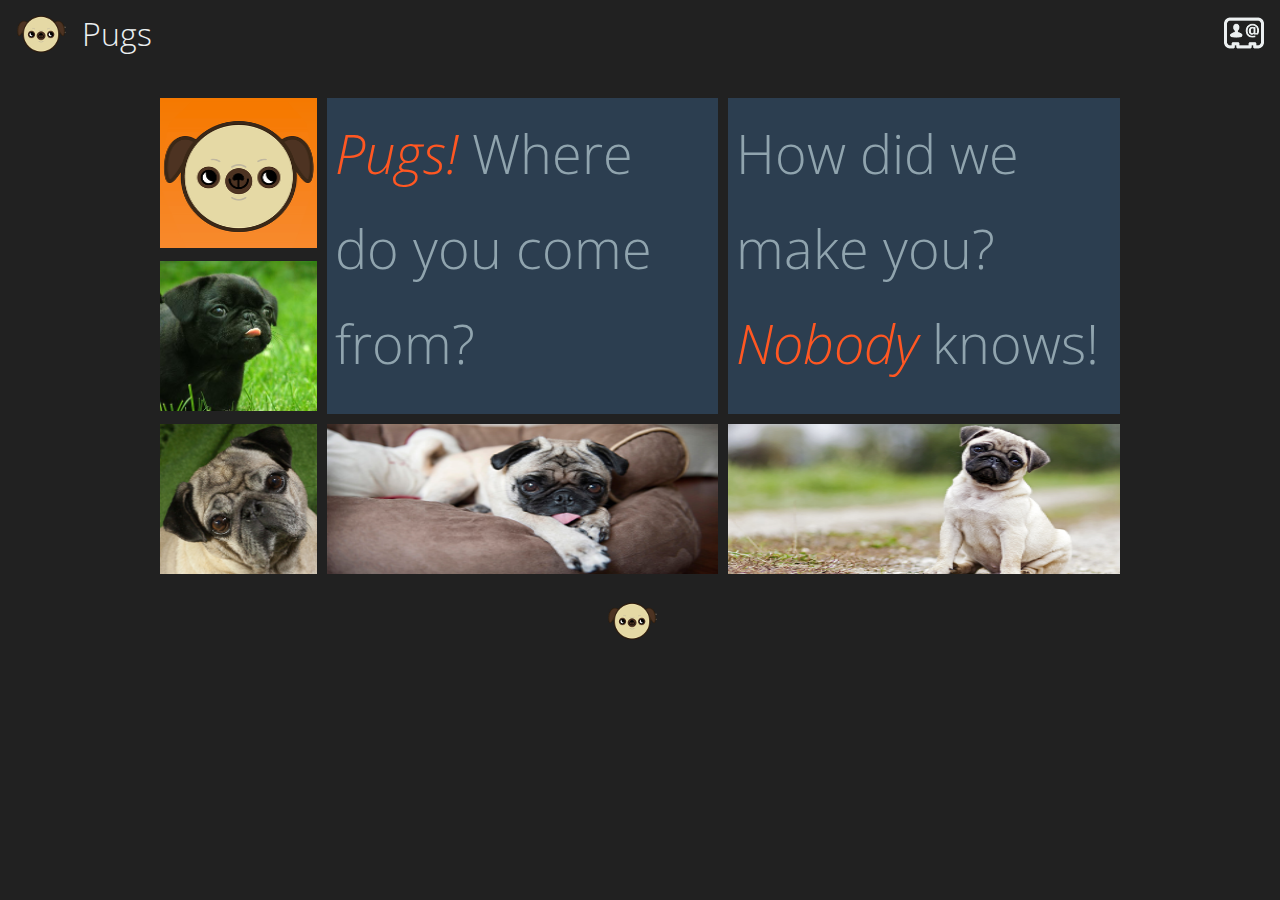
==== index.html @ f7b90b52 "Moved completed project to Github project" ====
<!DOCTYPE html>
<html lang="en">
<head>
  <meta charset="UTF-8">
  <meta name="viewport" content="width=device-width, initial-scale=1.0">
  <meta http-equiv="X-UA-Compatible" content="ie=edge">
  <link rel="stylesheet" href="main.css">
  <title>Pugs, YA</title>
</head>
<body>
  <header>
    <span class='header-logo'>
      <img src="img/pug-ico_50w.png" alt="A Pug">
      <span>Pugs</span>
    </span>
    <span class='header-contact'>
      <a href="contact.html">
        <span class='header-contact-text'>Contact</span>
        <img src="img/contact-ico-40w.png" alt="Contact Icon">
      </a>
    </span>
  </header>
  <section class='container-home grid--fluid'>
    <div class="grid__row">
      <div class="grid__col2">
          <img class='bg--orange margin-shiv' src="img/pug-logo-150w.png" alt="">
          <img class='' src="img/pug1-150w.png" alt="">
      </div>
      <div class="grid__col5">
        <div class="text--xl well"><i class='highlight'>Pugs!</i> Where do you come from?</div>
      </div>
      <div class="grid__col5">
        <div class="text--xl well"> How did we make you? <i class='highlight'>Nobody</i> knows!</div>
      </div>
    </div>
    <div class="grid__row">
      <div class="grid__col2">
        <img src="img/pug4-150w.png" alt=""></div>
      <div class="grid__col5">
        <img src="img/pug2-150h.png" alt=""></div>
      <div class="grid__col5">
        <img src="img/pug3-150h.png" alt=""></div>
    </div>
  </section>

  <footer>
    <span class='footer-logo'>
      <img src="img/pug-ico_50w.png" alt="A Pug">
    </span>
  </footer>
</body>
</html>
---- main.css ----
/* CSS Mini Reset */
@import url("https://fonts.googleapis.com/css?family=Open+Sans:300,400,700");
* {
  box-sizing: border-box; }

html, body, div, form, fieldset, legend, label {
  margin: 0;
  padding: 0; }

table {
  border-collapse: collapse;
  border-spacing: 0; }

th, td {
  text-align: left;
  vertical-align: top; }

h1, h2, h3, h4, h5, h6, th, td, caption {
  font-weight: normal; }

img {
  border: 0; }

a {
  text-decoration: none;
  margin: 0;
  padding: 0; }

body {
  font-family: 'Open Sans', sans-serif;
  font-size: 10px;
  background: #212121;
  color: #ecf0f1; }
  body a {
    color: #ecf0f1; }
    body a:hover {
      color: white; }
  body h1 {
    font-size: 2rem; }

.grid, .grid--fluid {
  box-sizing: border-box;
  position: relative;
  margin: 0 auto;
  padding: 0;
  width: 100%; }

.grid--fluid {
  max-width: 960px; }

.grid__row {
  display: flex; }

.grid__col1 {
  position: relative;
  width: 8.333%;
  float: left;
  margin-right: 10px;
  margin-bottom: 10px; }
  .grid__col1:first-child {
    margin-left: 0; }
  .grid__col1:last-child {
    margin-right: 0; }

.grid__offset-by-1 {
  margin-left: 8.333%;
  margin-right: 10px; }

.grid__col2 {
  position: relative;
  width: 16.666%;
  float: left;
  margin-right: 10px;
  margin-bottom: 10px; }
  .grid__col2:first-child {
    margin-left: 0; }
  .grid__col2:last-child {
    margin-right: 0; }

.grid__offset-by-2 {
  margin-left: 16.666%;
  margin-right: 10px; }

.grid__col3 {
  position: relative;
  width: 24.999%;
  float: left;
  margin-right: 10px;
  margin-bottom: 10px; }
  .grid__col3:first-child {
    margin-left: 0; }
  .grid__col3:last-child {
    margin-right: 0; }

.grid__offset-by-3 {
  margin-left: 24.999%;
  margin-right: 10px; }

.grid__col4 {
  position: relative;
  width: 33.332%;
  float: left;
  margin-right: 10px;
  margin-bottom: 10px; }
  .grid__col4:first-child {
    margin-left: 0; }
  .grid__col4:last-child {
    margin-right: 0; }

.grid__offset-by-4 {
  margin-left: 33.332%;
  margin-right: 10px; }

.grid__col5 {
  position: relative;
  width: 41.665%;
  float: left;
  margin-right: 10px;
  margin-bottom: 10px; }
  .grid__col5:first-child {
    margin-left: 0; }
  .grid__col5:last-child {
    margin-right: 0; }

.grid__offset-by-5 {
  margin-left: 41.665%;
  margin-right: 10px; }

.grid__col6 {
  position: relative;
  width: 49.998%;
  float: left;
  margin-right: 10px;
  margin-bottom: 10px; }
  .grid__col6:first-child {
    margin-left: 0; }
  .grid__col6:last-child {
    margin-right: 0; }

.grid__offset-by-6 {
  margin-left: 49.998%;
  margin-right: 10px; }

.grid__col7 {
  position: relative;
  width: 58.331%;
  float: left;
  margin-right: 10px;
  margin-bottom: 10px; }
  .grid__col7:first-child {
    margin-left: 0; }
  .grid__col7:last-child {
    margin-right: 0; }

.grid__offset-by-7 {
  margin-left: 58.331%;
  margin-right: 10px; }

.grid__col8 {
  position: relative;
  width: 66.664%;
  float: left;
  margin-right: 10px;
  margin-bottom: 10px; }
  .grid__col8:first-child {
    margin-left: 0; }
  .grid__col8:last-child {
    margin-right: 0; }

.grid__offset-by-8 {
  margin-left: 66.664%;
  margin-right: 10px; }

.grid__col9 {
  position: relative;
  width: 74.997%;
  float: left;
  margin-right: 10px;
  margin-bottom: 10px; }
  .grid__col9:first-child {
    margin-left: 0; }
  .grid__col9:last-child {
    margin-right: 0; }

.grid__offset-by-9 {
  margin-left: 74.997%;
  margin-right: 10px; }

.grid__col10 {
  position: relative;
  width: 83.33%;
  float: left;
  margin-right: 10px;
  margin-bottom: 10px; }
  .grid__col10:first-child {
    margin-left: 0; }
  .grid__col10:last-child {
    margin-right: 0; }

.grid__offset-by-10 {
  margin-left: 83.33%;
  margin-right: 10px; }

.grid__col11 {
  position: relative;
  width: 91.663%;
  float: left;
  margin-right: 10px;
  margin-bottom: 10px; }
  .grid__col11:first-child {
    margin-left: 0; }
  .grid__col11:last-child {
    margin-right: 0; }

.grid__offset-by-11 {
  margin-left: 91.663%;
  margin-right: 10px; }

.grid__col12 {
  position: relative;
  width: 99.996%;
  float: left;
  margin-right: 10px;
  margin-bottom: 10px; }
  .grid__col12:first-child {
    margin-left: 0; }
  .grid__col12:last-child {
    margin-right: 0; }

.grid__offset-by-12 {
  margin-left: 99.996%;
  margin-right: 10px; }

.grid__row--border {
  border: 1px solid black; }

.grid__col--center {
  text-align: center; }

.btn {
  background-color: #FF5722;
  color: #ecf0f1;
  width: 150px;
  text-align: center;
  transition: all 0.25s;
  cursor: pointer; }
  .btn:hover {
    background-color: #ffa588;
    color: #1d2628; }
  .btn:active {
    background-color: #bb2d00;
    color: #1d2628; }

.well {
  background: #2c3e50;
  padding: 0.5rem;
  color: #90A4AE;
  display: inline-block;
  overflow: hidden; }

form {
  text-align: right;
  font-size: 2rem; }
  form input, form textarea {
    font-size: 2rem;
    color: #2c3e50;
    margin-bottom: 2rem;
    width: 50%;
    vertical-align: top; }

header {
  align-items: center;
  color: #ecf0f1;
  display: flex;
  font-size: 2rem;
  font-weight: 300;
  justify-content: space-between;
  padding: 0.5rem 1rem;
  user-select: none; }
  header .header-logo {
    align-items: center;
    display: flex; }
    header .header-logo img {
      margin-right: 1rem; }
  header .header-contact {
    cursor: pointer; }
    header .header-contact a {
      display: flex;
      align-items: center; }
    header .header-contact:hover > a > .header-contact-text {
      opacity: 0.75;
      -webkit-transform: translate(-1rem);
      -moz-transform: translate(-1rem);
      -ie-transform: translate(-1rem);
      -o-transform: translate(-1rem);
      transform: translate(-1rem); }
    header .header-contact .header-contact-text {
      font-size: 1.5rem;
      opacity: 0;
      transition: all 1s; }

footer {
  align-items: center;
  display: flex;
  font-size: 2rem;
  font-weight: 300;
  justify-content: center;
  padding: 0.5rem 1rem;
  user-select: none; }
  footer .footer-logo {
    align-items: center;
    display: flex; }
    footer .footer-logo img {
      margin-right: 1rem; }

.center-block {
  margin: 0 auto;
  text-align: center; }

.form-title {
  margin-bottom: 2rem; }

.submit {
  margin-bottom: 5rem; }

.container-home {
  padding-top: 2rem;
  user-select: none; }
  .container-home .bg--orange {
    background: #FF5722; }
  .container-home img {
    width: 100%;
    max-height: 150px;
    padding: 0;
    cursor: pointer;
    transition: all 0.5s; }
    .container-home img:hover {
      -webkit-transform: scale(1.02);
      -moz-transform: scale(1.02);
      -ie-transform: scale(1.02);
      -o-transform: scale(1.02);
      transform: scale(1.02); }
  .container-home .margin-shiv {
    margin-bottom: 10px; }
  .container-home .text--xl {
    font-size: 3.4rem;
    font-weight: 300;
    line-height: 1.75;
    height: 100%; }
  .container-home .highlight {
    color: #FF5722; }
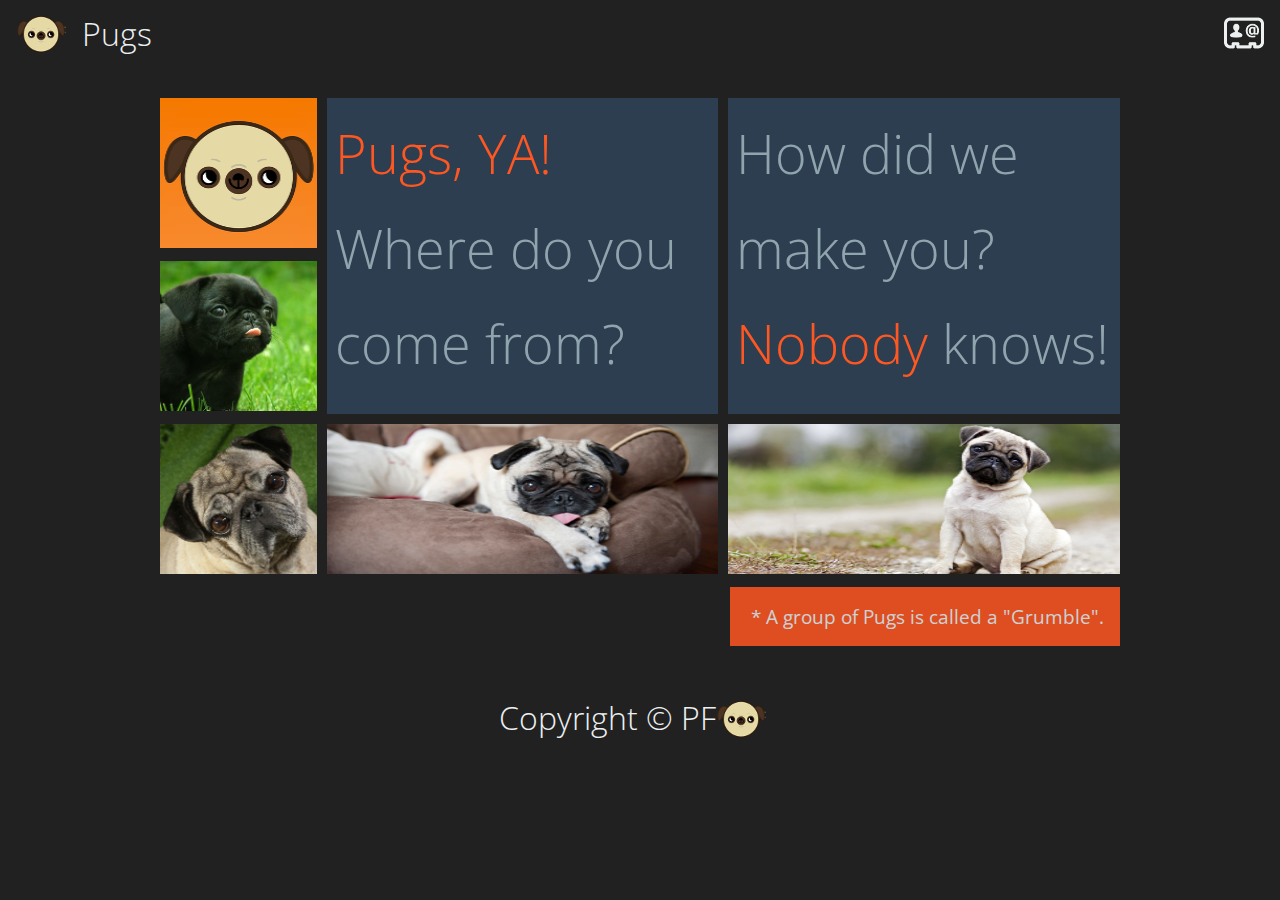
==== commit fa1a3ac6: "Add ARIA" ====
--- a/index.html
+++ b/index.html
@@ -8,29 +8,29 @@
   <title>Pugs, YA</title>
 </head>
 <body>
-  <header>
+  <header role='banner'>
     <span class='header-logo'>
       <img src="img/pug-ico_50w.png" alt="A Pug">
       <span>Pugs</span>
     </span>
-    <span class='header-contact'>
+    <span role='navigation' class='header-contact'>
       <a href="contact.html">
         <span class='header-contact-text'>Contact</span>
         <img src="img/contact-ico-40w.png" alt="Contact Icon">
       </a>
     </span>
   </header>
-  <section class='container-home grid--fluid'>
+  <section role='main' class='container-home grid--fluid'>
     <div class="grid__row">
       <div class="grid__col2">
           <img class='bg--orange margin-shiv' src="img/pug-logo-150w.png" alt="">
           <img class='' src="img/pug1-150w.png" alt="">
       </div>
       <div class="grid__col5">
-        <div class="text--xl well"><i class='highlight'>Pugs!</i> Where do you come from?</div>
+        <div class="text--xl well"><span class='highlight'>Pugs, YA!</span> Where do you come from?</div>
       </div>
       <div class="grid__col5">
-        <div class="text--xl well"> How did we make you? <i class='highlight'>Nobody</i> knows!</div>
+        <div class="text--xl well"> How did we make you? <span class='highlight'>Nobody</span> knows!</div>
       </div>
     </div>
     <div class="grid__row">
@@ -41,10 +41,15 @@
       <div class="grid__col5">
         <img src="img/pug3-150h.png" alt=""></div>
     </div>
+    <div class="grid__row">
+      <div class="grid__offset-by-7"></div>
+      <div role='complementary' class="grid__col5 text--funfact">* A group of Pugs is called a "Grumble".</div>
+    </div>
   </section>
 
   <footer>
-    <span class='footer-logo'>
+    <span role='contentinfo' class='footer-logo'>
+      <p>Copyright &copy; PF</p>
       <img src="img/pug-ico_50w.png" alt="A Pug">
     </span>
   </footer>
--- a/main.css
+++ b/main.css
@@ -347,5 +347,11 @@
     font-weight: 300;
     line-height: 1.75;
     height: 100%; }
+  .container-home .text--funfact {
+    background: #FF5722;
+    font-size: 1.2rem;
+    text-align: right;
+    padding: 1rem;
+    opacity: 0.85; }
   .container-home .highlight {
     color: #FF5722; }
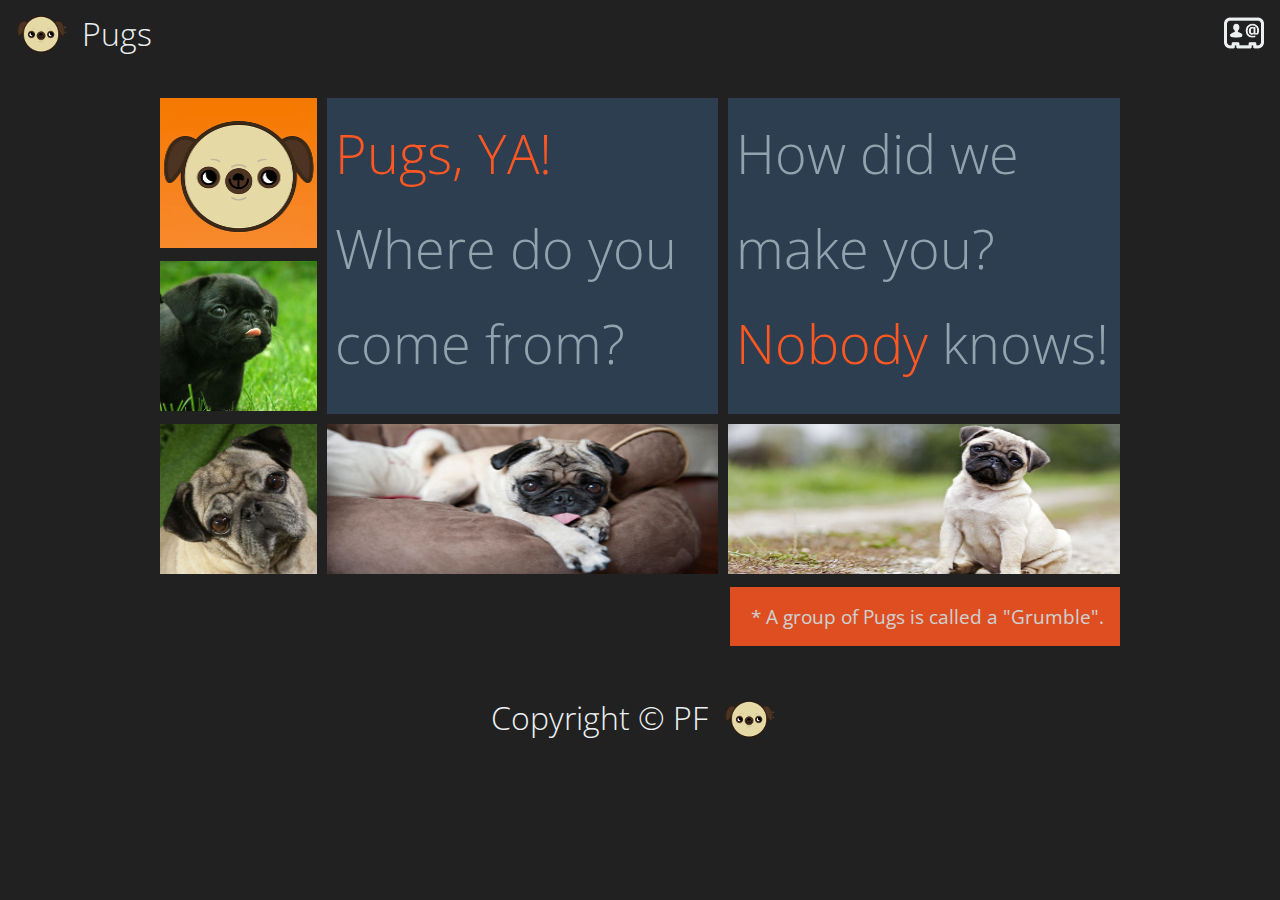
==== commit afb6c3b3: "restructured file structure. Added aria for form and main page. Added custom checkbox." ====
--- a/index.html
+++ b/index.html
@@ -4,7 +4,7 @@
   <meta charset="UTF-8">
   <meta name="viewport" content="width=device-width, initial-scale=1.0">
   <meta http-equiv="X-UA-Compatible" content="ie=edge">
-  <link rel="stylesheet" href="main.css">
+  <link rel="stylesheet" href="stylesheets/main.css">
   <title>Pugs, YA</title>
 </head>
 <body>
@@ -53,5 +53,6 @@
       <img src="img/pug-ico_50w.png" alt="A Pug">
     </span>
   </footer>
+  <script src='js/main.js'></script>
 </body>
 </html>--- a/stylesheets/main.css
+++ b/stylesheets/main.css
@@ -0,0 +1,373 @@
+/* CSS Mini Reset */
+@import url("https://fonts.googleapis.com/css?family=Open+Sans:300,400,700");
+* {
+  box-sizing: border-box; }
+
+html, body, div, form, fieldset, legend, label {
+  margin: 0;
+  padding: 0; }
+
+table {
+  border-collapse: collapse;
+  border-spacing: 0; }
+
+th, td {
+  text-align: left;
+  vertical-align: top; }
+
+h1, h2, h3, h4, h5, h6, th, td, caption {
+  font-weight: normal; }
+
+img {
+  border: 0; }
+
+a {
+  text-decoration: none;
+  margin: 0;
+  padding: 0; }
+
+body {
+  font-family: 'Open Sans', sans-serif;
+  font-size: 10px;
+  background: #212121;
+  color: #ecf0f1; }
+  body a {
+    color: #ecf0f1; }
+    body a:hover {
+      color: white; }
+  body h1 {
+    font-size: 2rem; }
+  body [role='checkbox'] {
+    border: 1px solid #FF5722;
+    cursor: pointer; }
+
+.grid, .grid--fluid {
+  box-sizing: border-box;
+  position: relative;
+  margin: 0 auto;
+  padding: 0;
+  width: 100%; }
+
+.grid--fluid {
+  max-width: 960px; }
+
+.grid__row {
+  display: flex; }
+
+.grid__col1 {
+  position: relative;
+  width: 8.333%;
+  float: left;
+  margin-right: 10px;
+  margin-bottom: 10px; }
+  .grid__col1:first-child {
+    margin-left: 0; }
+  .grid__col1:last-child {
+    margin-right: 0; }
+
+.grid__offset-by-1 {
+  margin-left: 8.333%;
+  margin-right: 10px; }
+
+.grid__col2 {
+  position: relative;
+  width: 16.666%;
+  float: left;
+  margin-right: 10px;
+  margin-bottom: 10px; }
+  .grid__col2:first-child {
+    margin-left: 0; }
+  .grid__col2:last-child {
+    margin-right: 0; }
+
+.grid__offset-by-2 {
+  margin-left: 16.666%;
+  margin-right: 10px; }
+
+.grid__col3 {
+  position: relative;
+  width: 24.999%;
+  float: left;
+  margin-right: 10px;
+  margin-bottom: 10px; }
+  .grid__col3:first-child {
+    margin-left: 0; }
+  .grid__col3:last-child {
+    margin-right: 0; }
+
+.grid__offset-by-3 {
+  margin-left: 24.999%;
+  margin-right: 10px; }
+
+.grid__col4 {
+  position: relative;
+  width: 33.332%;
+  float: left;
+  margin-right: 10px;
+  margin-bottom: 10px; }
+  .grid__col4:first-child {
+    margin-left: 0; }
+  .grid__col4:last-child {
+    margin-right: 0; }
+
+.grid__offset-by-4 {
+  margin-left: 33.332%;
+  margin-right: 10px; }
+
+.grid__col5 {
+  position: relative;
+  width: 41.665%;
+  float: left;
+  margin-right: 10px;
+  margin-bottom: 10px; }
+  .grid__col5:first-child {
+    margin-left: 0; }
+  .grid__col5:last-child {
+    margin-right: 0; }
+
+.grid__offset-by-5 {
+  margin-left: 41.665%;
+  margin-right: 10px; }
+
+.grid__col6 {
+  position: relative;
+  width: 49.998%;
+  float: left;
+  margin-right: 10px;
+  margin-bottom: 10px; }
+  .grid__col6:first-child {
+    margin-left: 0; }
+  .grid__col6:last-child {
+    margin-right: 0; }
+
+.grid__offset-by-6 {
+  margin-left: 49.998%;
+  margin-right: 10px; }
+
+.grid__col7 {
+  position: relative;
+  width: 58.331%;
+  float: left;
+  margin-right: 10px;
+  margin-bottom: 10px; }
+  .grid__col7:first-child {
+    margin-left: 0; }
+  .grid__col7:last-child {
+    margin-right: 0; }
+
+.grid__offset-by-7 {
+  margin-left: 58.331%;
+  margin-right: 10px; }
+
+.grid__col8 {
+  position: relative;
+  width: 66.664%;
+  float: left;
+  margin-right: 10px;
+  margin-bottom: 10px; }
+  .grid__col8:first-child {
+    margin-left: 0; }
+  .grid__col8:last-child {
+    margin-right: 0; }
+
+.grid__offset-by-8 {
+  margin-left: 66.664%;
+  margin-right: 10px; }
+
+.grid__col9 {
+  position: relative;
+  width: 74.997%;
+  float: left;
+  margin-right: 10px;
+  margin-bottom: 10px; }
+  .grid__col9:first-child {
+    margin-left: 0; }
+  .grid__col9:last-child {
+    margin-right: 0; }
+
+.grid__offset-by-9 {
+  margin-left: 74.997%;
+  margin-right: 10px; }
+
+.grid__col10 {
+  position: relative;
+  width: 83.33%;
+  float: left;
+  margin-right: 10px;
+  margin-bottom: 10px; }
+  .grid__col10:first-child {
+    margin-left: 0; }
+  .grid__col10:last-child {
+    margin-right: 0; }
+
+.grid__offset-by-10 {
+  margin-left: 83.33%;
+  margin-right: 10px; }
+
+.grid__col11 {
+  position: relative;
+  width: 91.663%;
+  float: left;
+  margin-right: 10px;
+  margin-bottom: 10px; }
+  .grid__col11:first-child {
+    margin-left: 0; }
+  .grid__col11:last-child {
+    margin-right: 0; }
+
+.grid__offset-by-11 {
+  margin-left: 91.663%;
+  margin-right: 10px; }
+
+.grid__col12 {
+  position: relative;
+  width: 99.996%;
+  float: left;
+  margin-right: 10px;
+  margin-bottom: 10px; }
+  .grid__col12:first-child {
+    margin-left: 0; }
+  .grid__col12:last-child {
+    margin-right: 0; }
+
+.grid__offset-by-12 {
+  margin-left: 99.996%;
+  margin-right: 10px; }
+
+.grid__row--border {
+  border: 1px solid black; }
+
+.grid__col--center {
+  text-align: center; }
+
+.btn {
+  background-color: #FF5722;
+  color: #ecf0f1;
+  width: 150px;
+  text-align: center;
+  transition: all 0.25s;
+  cursor: pointer; }
+  .btn:hover {
+    background-color: #ffa588;
+    color: #1d2628; }
+  .btn:active {
+    background-color: #bb2d00;
+    color: #1d2628; }
+
+.well {
+  background: #2c3e50;
+  padding: 0.5rem;
+  color: #90A4AE;
+  display: inline-block;
+  overflow: hidden; }
+
+form {
+  text-align: right;
+  font-size: 2rem; }
+  form input, form textarea {
+    font-size: 2rem;
+    color: #2c3e50;
+    margin-bottom: 2rem;
+    width: 50%;
+    vertical-align: top; }
+
+header {
+  align-items: center;
+  color: #ecf0f1;
+  display: flex;
+  font-size: 2rem;
+  font-weight: 300;
+  justify-content: space-between;
+  padding: 0.5rem 1rem;
+  user-select: none; }
+  header .header-logo {
+    align-items: center;
+    display: flex; }
+    header .header-logo img {
+      margin-right: 1rem; }
+  header .header-contact {
+    cursor: pointer; }
+    header .header-contact a {
+      display: flex;
+      align-items: center; }
+    header .header-contact:hover > a > .header-contact-text {
+      opacity: 0.75;
+      -webkit-transform: translate(-1rem);
+      -moz-transform: translate(-1rem);
+      -ie-transform: translate(-1rem);
+      -o-transform: translate(-1rem);
+      transform: translate(-1rem); }
+    header .header-contact .header-contact-text {
+      font-size: 1.5rem;
+      opacity: 0;
+      transition: all 1s; }
+
+footer {
+  align-items: center;
+  display: flex;
+  font-size: 2rem;
+  font-weight: 300;
+  justify-content: center;
+  padding: 0.5rem 1rem;
+  user-select: none; }
+  footer .footer-logo {
+    align-items: center;
+    display: flex; }
+    footer .footer-logo img {
+      margin: 0 1rem; }
+
+.center-block {
+  margin: 0 auto;
+  text-align: center; }
+
+.form-title {
+  margin-bottom: 2rem; }
+
+input:focus, textarea:focus, span:focus {
+  outline: 3px solid #FF5722; }
+
+.submit {
+  margin: 2rem auto; }
+
+.label__cb-reply {
+  display: flex;
+  font-size: 1.2rem;
+  justify-content: center;
+  text-align: center; }
+  .label__cb-reply span {
+    margin: 0 1rem;
+    height: 30px;
+    width: 30px; }
+
+.container-home {
+  padding-top: 2rem;
+  user-select: none; }
+  .container-home .bg--orange {
+    background: #FF5722; }
+  .container-home img {
+    width: 100%;
+    max-height: 150px;
+    padding: 0;
+    cursor: pointer;
+    transition: all 0.5s; }
+    .container-home img:hover {
+      -webkit-transform: scale(1.02);
+      -moz-transform: scale(1.02);
+      -ie-transform: scale(1.02);
+      -o-transform: scale(1.02);
+      transform: scale(1.02); }
+  .container-home .margin-shiv {
+    margin-bottom: 10px; }
+  .container-home .text--xl {
+    font-size: 3.4rem;
+    font-weight: 300;
+    line-height: 1.75;
+    height: 100%; }
+  .container-home .text--funfact {
+    background: #FF5722;
+    font-size: 1.2rem;
+    text-align: right;
+    padding: 1rem;
+    opacity: 0.85; }
+  .container-home .highlight {
+    color: #FF5722; }
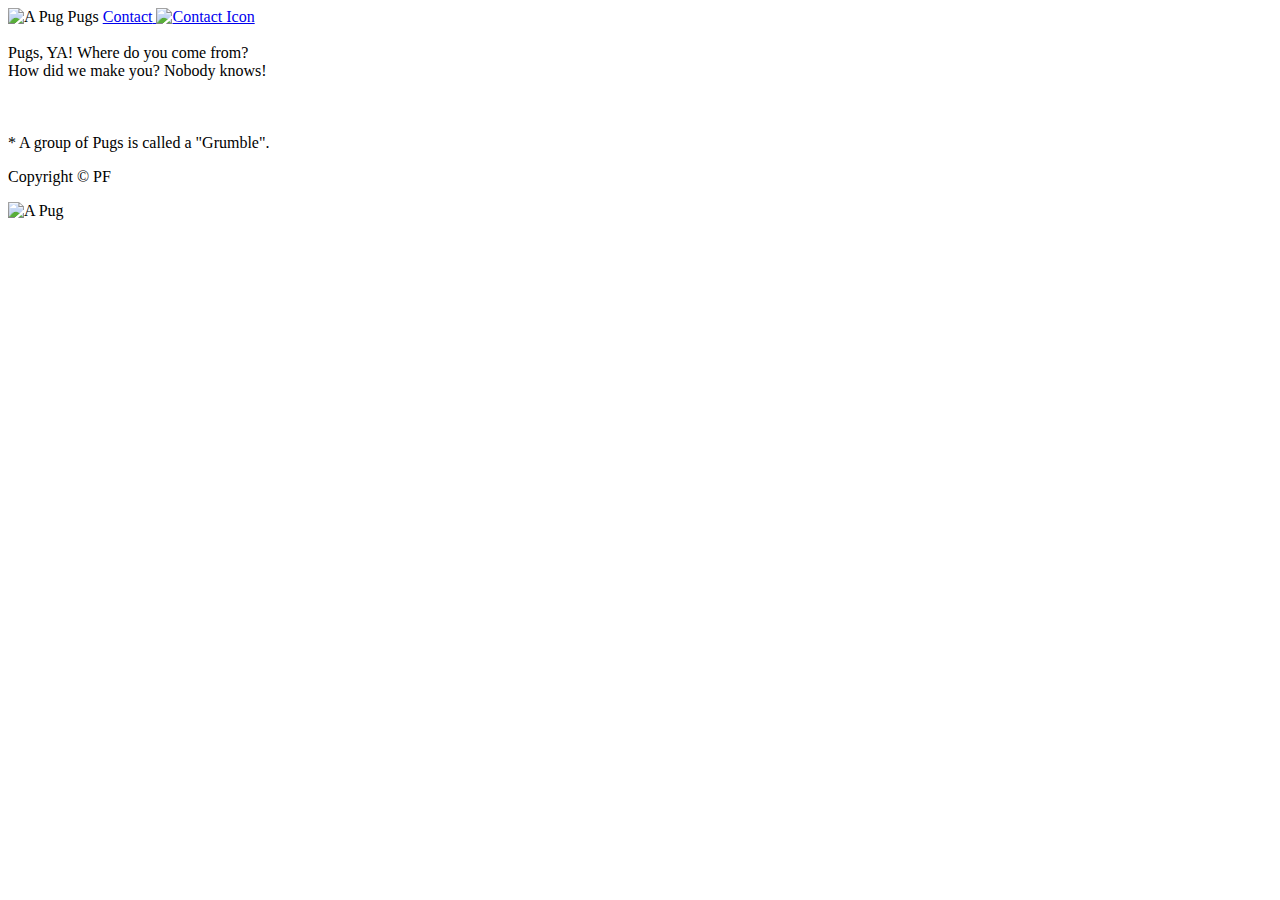
==== commit adda5222: "First commit" ====
--- a/index.html
+++ b/index.html
@@ -48,10 +48,10 @@
   </section>
 
   <footer>
-    <span role='contentinfo' class='footer-logo'>
+    <div role='contentinfo' class='footer-logo'>
       <p>Copyright &copy; PF</p>
       <img src="img/pug-ico_50w.png" alt="A Pug">
-    </span>
+    </div>
   </footer>
   <script src='js/main.js'></script>
 </body>
